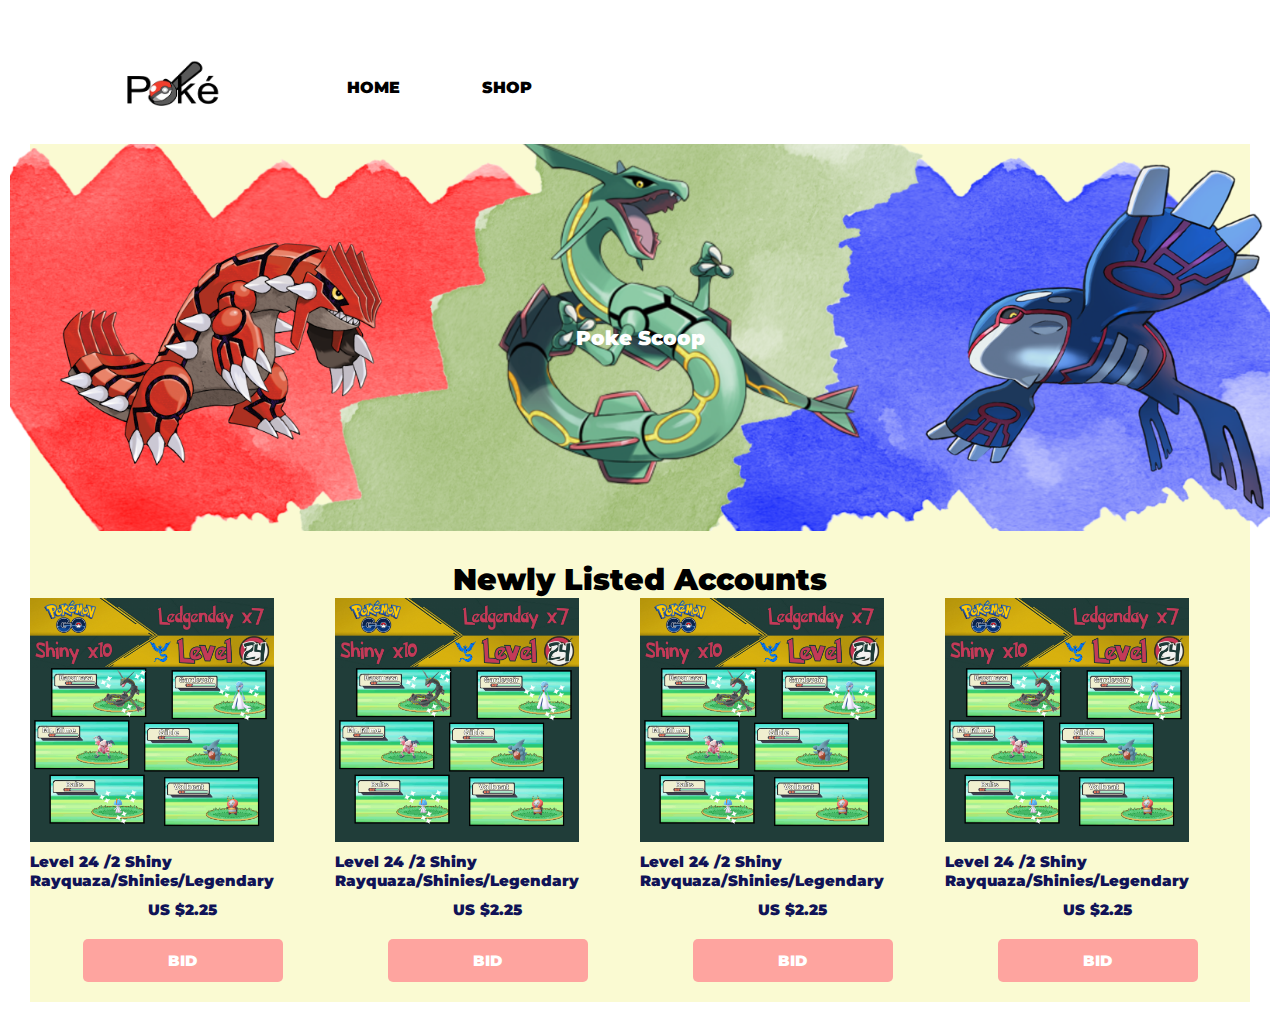
==== index.html @ 67dfd5e0 "Update" ====
<!DOCTYPE html>
<html lang="en" >
<head>
  <meta charset="UTF-8">
  <title>Poké Scoop Store | Home</title>
  <link rel='stylesheet' href='https://cdnjs.cloudflare.com/ajax/libs/font-awesome/5.8.1/css/all.css'>
<link rel="stylesheet" href="./style.css">
</head>
<body>
<!-- partial:index.partial.html -->
<!DOCTYPE html>
<html lang="en">

<head>
  <meta charset="utf-8">
  <title>Poké Scoop Store | Home</title>
</head>

<body>
  <div class= "container">
  <header>
  <!--Top Navigation Menu-->
    <nav>
      <ul>
        <li id='logo'><a href="index.html"><img src="scoop2.png" alt="Home" height="50px" width="100px"></a></li>
        <li><a href="index.html">Home</a></li>
        <li><a href="shop.html">Shop</a></li>
        <li class="hide"></li>
        <li><a href="#"></a></li>
        <li><a href="#"></a></li>
        <li><a href="#"></a></li>
        <li><a href="#"></a></li>
      </ul>
    </nav>
 <!--end of top navigation menu and banner-->
 </header>

 <!--content section-->
  <main>
    <div class="banner">
      <img src="bg.png" alt="Banner Disc" width="103.2%">
      <div class="layout">Poke Scoop</div>
    </div>
    <div class="container">
      <div class="deal"> Newly Listed Accounts </div>
      <div class="row">
        <div class="column">
          <img src="accounts/rallynail.jpg" alt="img desc" width="80%">
            <p>Level 24 /2 Shiny Rayquaza/Shinies/Legendary</p>
            <p>US $2.25</p>
            <button>Bid</button>
        </div>

        <div class="column">
          <img src="accounts/rallynail.jpg" alt="img desc" width="80%">
            <p>Level 24 /2 Shiny Rayquaza/Shinies/Legendary</p>
            <p>US $2.25</p>
            <button>Bid</button>
        </div>

        <div class="column">
          <img src="accounts/rallynail.jpg" alt="img desc" width="80%">
            <p>Level 24 /2 Shiny Rayquaza/Shinies/Legendary</p>
            <p>US $2.25</p>
            <button>Bid</button>
        </div>

        <div class="column">
          <img src="accounts/rallynail.jpg" alt="img desc" width="80%">
            <p>Level 24 /2 Shiny Rayquaza/Shinies/Legendary</p>
            <p>US $2.25</p>
            <button>Bid</button>
        </div>
      </div>
    </div>


    <!--/container-->

  </main>
  <footer></footer>
</body>

</html>
<!-- partial -->

</body>
</html>
---- style.css ----
@import url("https://fonts.googleapis.com/css?family=Montserrat");
/*colour code: #f7f7f7, #fea49f, #ffffff, #101357, #fea49f*/

/*global styling for elements in main and body unless overwritten*/

* {
  margin: 0;
  padding: 0;
  box-sizing: border-box;
}

body {
  font-family: "Montserrat", sans-serif;
  font-weight: 1000;
  height: 100%;
  padding: 30px;
  background-color: #ffffff;
}

main{
  background-color:#FAFAD2;
}

/*styling for top navigation menu*/

header nav ul{
  display: flex;
  list-style-type: none;
  flex-wrap: wrap;
  justify-content: space-around;
  padding: 10px;
}

header nav li{
  margin: 10px;
  display: flex;
  flex: 1;
  align-items: center;
  justify-content: center;
  text-transform: uppercase;
  border-radius: 5px;
}

header a{
  text-decoration: none;
  color: #000000;
}

.hide{
  visibility: hidden;
}

#logo {
  flex: 2;
  color: #ffffff;
  padding: 10px;
  text-transform: none;
  border-radius: 5px;
}

/*styling for main content*/
.banner{
  display: flex;
  justify-content: center;
  align-items: center;
  padding-bottom: 20px;
}

.column {
  display: flex;
  flex-flow: column wrap;
  align-content: center;
  align-items: flex-start;
  flex: 1;
  font-size: 15px;
}

.row{
	display: flex;
  flex-flow: row wrap;
}

.deal{
  font-size: 30px;
  margin-top: 10px;
  margin-left: auto;
  margin-right: auto;
  margin-bottom: auto;
  align-items: center;
  text-align: center;
}

button{
  font-size: 15px;
  width: 200px;
  padding: 12px;
  color: #ffffff;
  font-weight: 1000;
  cursor: pointer;
  border-radius: 5px;
  border: none;
  background-color: #fea49f;
  font-family: "Montserrat", sans-serif;
  text-transform: uppercase;
  margin-top: 20px;
  margin-bottom: 20px;
  margin-left: auto;
  margin-right: auto;
}

main p{
  color: #101357;
  margin-top: 10px;
  margin-left: auto;
  margin-right: auto;
  margin-bottom: auto;
}

.layout{
  position: absolute;
  color: #ffffff;
  font-size: 20px;
}
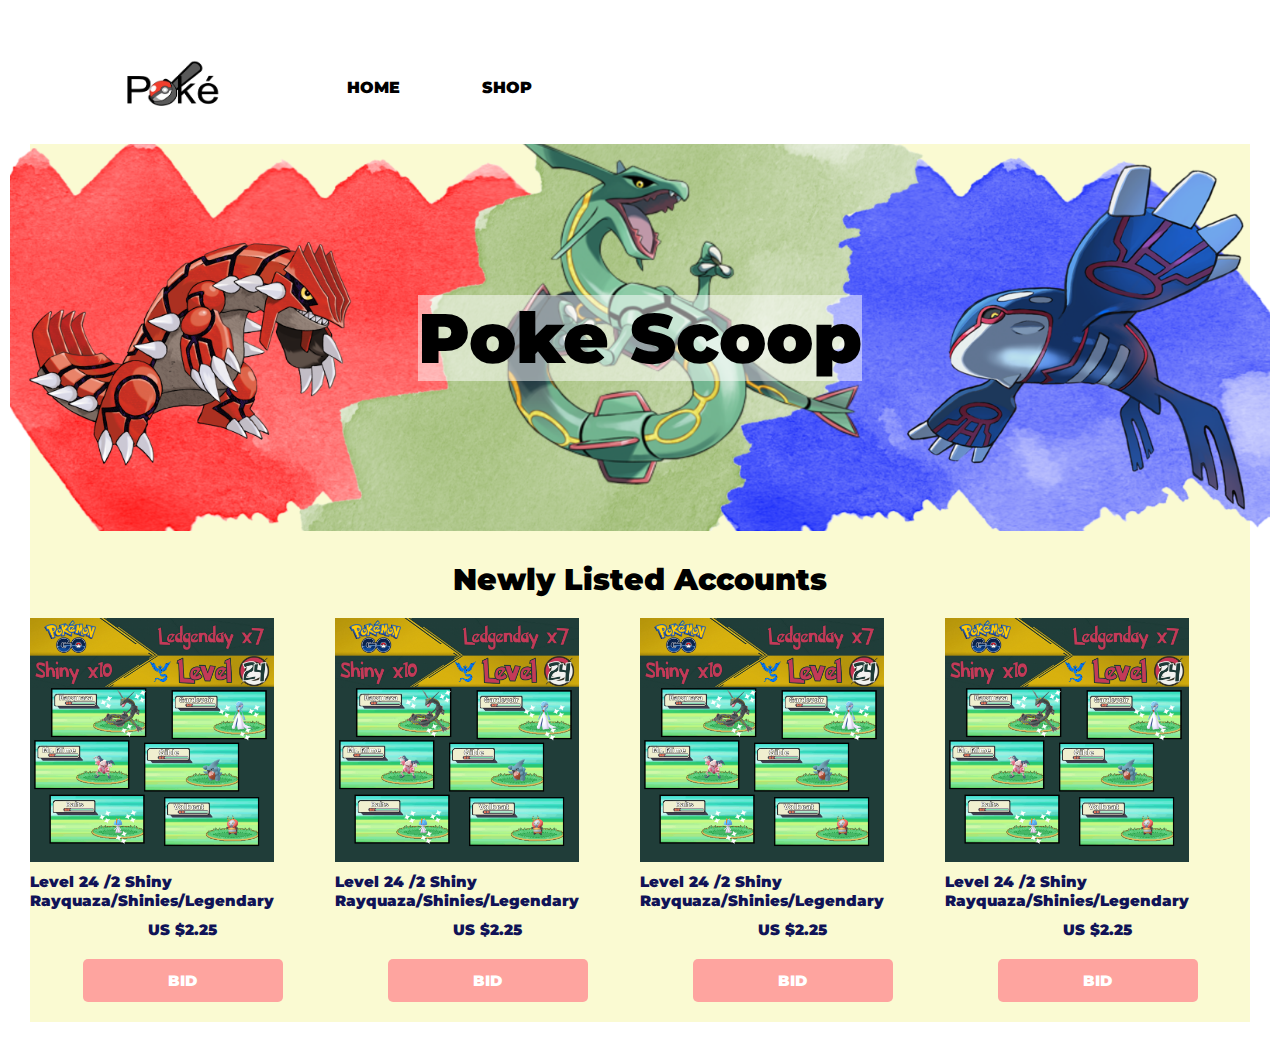
==== commit c8fab090: "Clean up" ====
--- a/index.html
+++ b/index.html
@@ -9,10 +9,10 @@
 <body>
 <!-- partial:index.partial.html -->
 <!DOCTYPE html>
-<html lang="en">
-
+<html lang="en" >
 <head>
   <meta charset="utf-8">
+  <meta name="viewport" content="width=device-width, initial-scale=1.0">
   <title>Poké Scoop Store | Home</title>
 </head>
 
@@ -40,6 +40,7 @@
     <div class="banner">
       <img src="bg.png" alt="Banner Disc" width="103.2%">
       <div class="layout">Poke Scoop</div>
+    <br>
     </div>
     <div class="container">
       <div class="deal"> Newly Listed Accounts </div>
--- a/style.css
+++ b/style.css
@@ -85,7 +85,7 @@
   margin-top: 10px;
   margin-left: auto;
   margin-right: auto;
-  margin-bottom: auto;
+  margin-bottom: 20px;
   align-items: center;
   text-align: center;
 }
@@ -118,6 +118,7 @@
 
 .layout{
   position: absolute;
-  color: #ffffff;
-  font-size: 20px;
+  color: #000000;
+  font-size: 70px;
+  background: rgba(255, 255, 255, 0.5);
 }
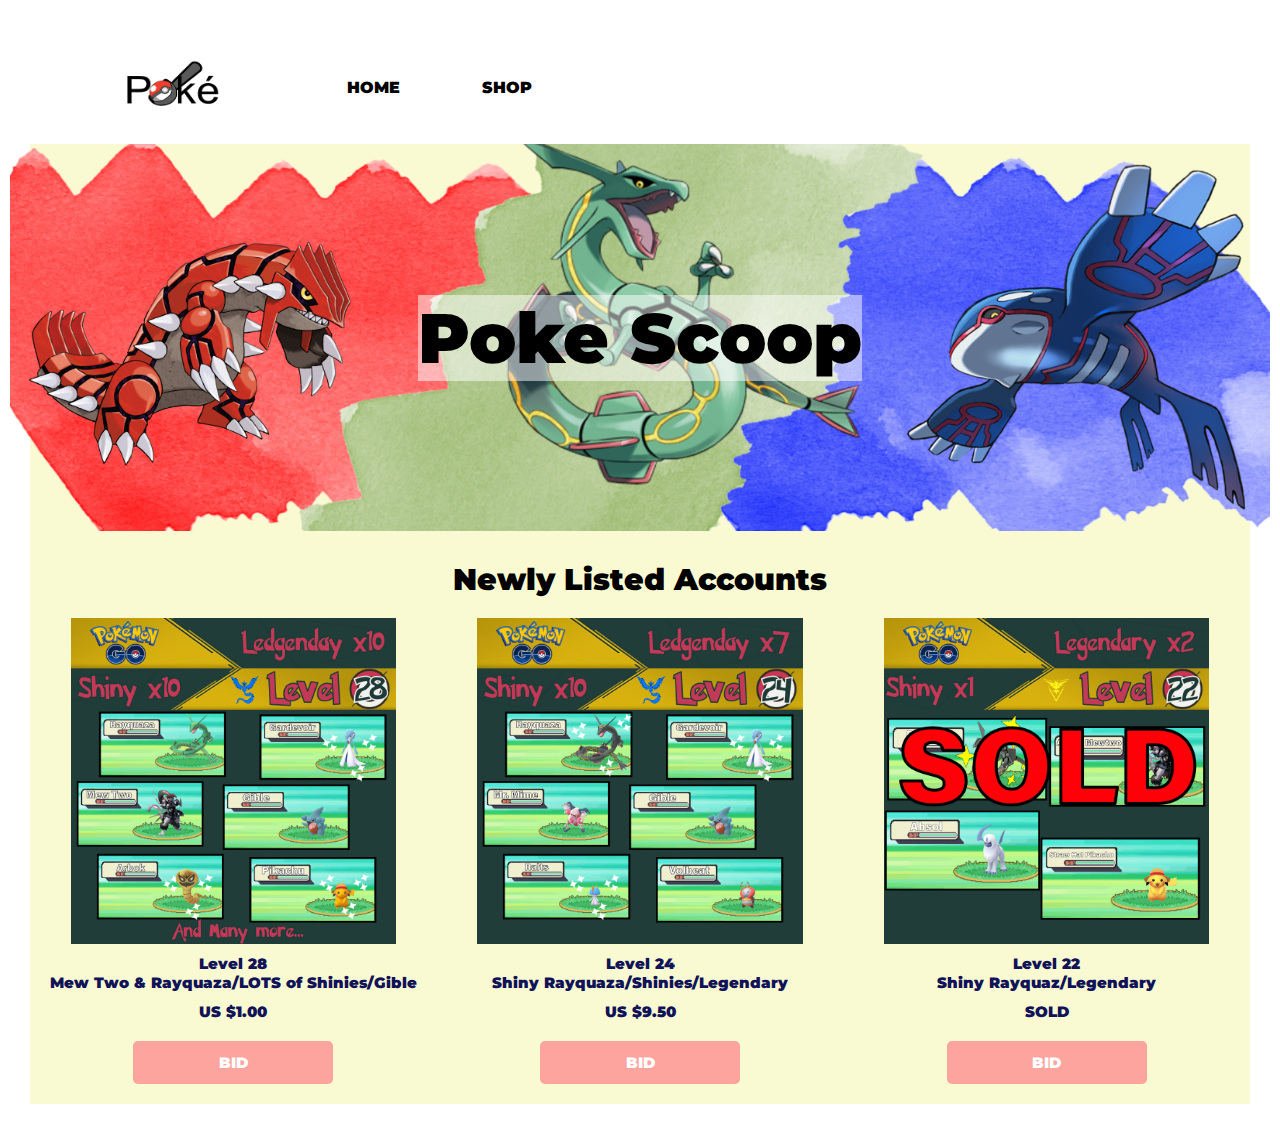
==== commit 31b87f3b: "Clening up home page" ====
--- a/index.html
+++ b/index.html
@@ -2,6 +2,7 @@
 <html lang="en" >
 <head>
   <meta charset="UTF-8">
+  <meta name="viewport" content="width=device-width, initial-scale=1.0">
   <title>Poké Scoop Store | Home</title>
   <link rel='stylesheet' href='https://cdnjs.cloudflare.com/ajax/libs/font-awesome/5.8.1/css/all.css'>
 <link rel="stylesheet" href="./style.css">
@@ -46,33 +47,31 @@
       <div class="deal"> Newly Listed Accounts </div>
       <div class="row">
         <div class="column">
-          <img src="accounts/rallynail.jpg" alt="img desc" width="80%">
-            <p>Level 24 /2 Shiny Rayquaza/Shinies/Legendary</p>
-            <p>US $2.25</p>
+          <img src="accounts/kallynail.jpg" alt="img desc" width="80%">
+            <p>Level 28
+              <br>
+              Mew Two & Rayquaza/LOTS of Shinies/Gible</p>
+            <p>US $1.00</p>
             <button>Bid</button>
         </div>
 
         <div class="column">
           <img src="accounts/rallynail.jpg" alt="img desc" width="80%">
-            <p>Level 24 /2 Shiny Rayquaza/Shinies/Legendary</p>
-            <p>US $2.25</p>
+            <p>Level 24
+              <br>
+              Shiny Rayquaza/Shinies/Legendary</p>
+            <p>US $9.50</p>
             <button>Bid</button>
         </div>
 
         <div class="column">
-          <img src="accounts/rallynail.jpg" alt="img desc" width="80%">
-            <p>Level 24 /2 Shiny Rayquaza/Shinies/Legendary</p>
-            <p>US $2.25</p>
+          <img src="accounts/uallynails.jpg" alt="img desc" width="80%">
+            <p>Level 22
+              <br>
+            Shiny Rayquaz/Legendary</p>
+            <p>SOLD</p>
             <button>Bid</button>
         </div>
-
-        <div class="column">
-          <img src="accounts/rallynail.jpg" alt="img desc" width="80%">
-            <p>Level 24 /2 Shiny Rayquaza/Shinies/Legendary</p>
-            <p>US $2.25</p>
-            <button>Bid</button>
-        </div>
-      </div>
     </div>
 
 
--- a/style.css
+++ b/style.css
@@ -73,6 +73,9 @@
   align-items: flex-start;
   flex: 1;
   font-size: 15px;
+  margin: auto;
+  align-items: center;
+  text-align: center;
 }
 
 .row{
@@ -85,9 +88,10 @@
   margin-top: 10px;
   margin-left: auto;
   margin-right: auto;
-  margin-bottom: 20px;
+  margin-bottom: 0px;
   align-items: center;
   text-align: center;
+  padding-bottom:20px;
 }
 
 button{
@@ -122,3 +126,34 @@
   font-size: 70px;
   background: rgba(255, 255, 255, 0.5);
 }
+@media only screen and (min-width: 1024px) {
+  .last img{
+    width: 55%;
+  }
+  .column{
+    margin: auto;
+    padding: 0px;
+    align-items: center;
+    text-align: center;
+  }
+}
+@media only screen and (min-width: 600px){
+.last{
+  width: 33%;
+}
+}
+
+@media only screen and (max-width: 600px) {
+.column {
+margin: auto;
+padding: 0px;
+align-items: center;
+text-align: center;
+}
+.layout{
+  font-size: 40px;
+}
+.deal{
+  font-size: 20px;
+}
+}
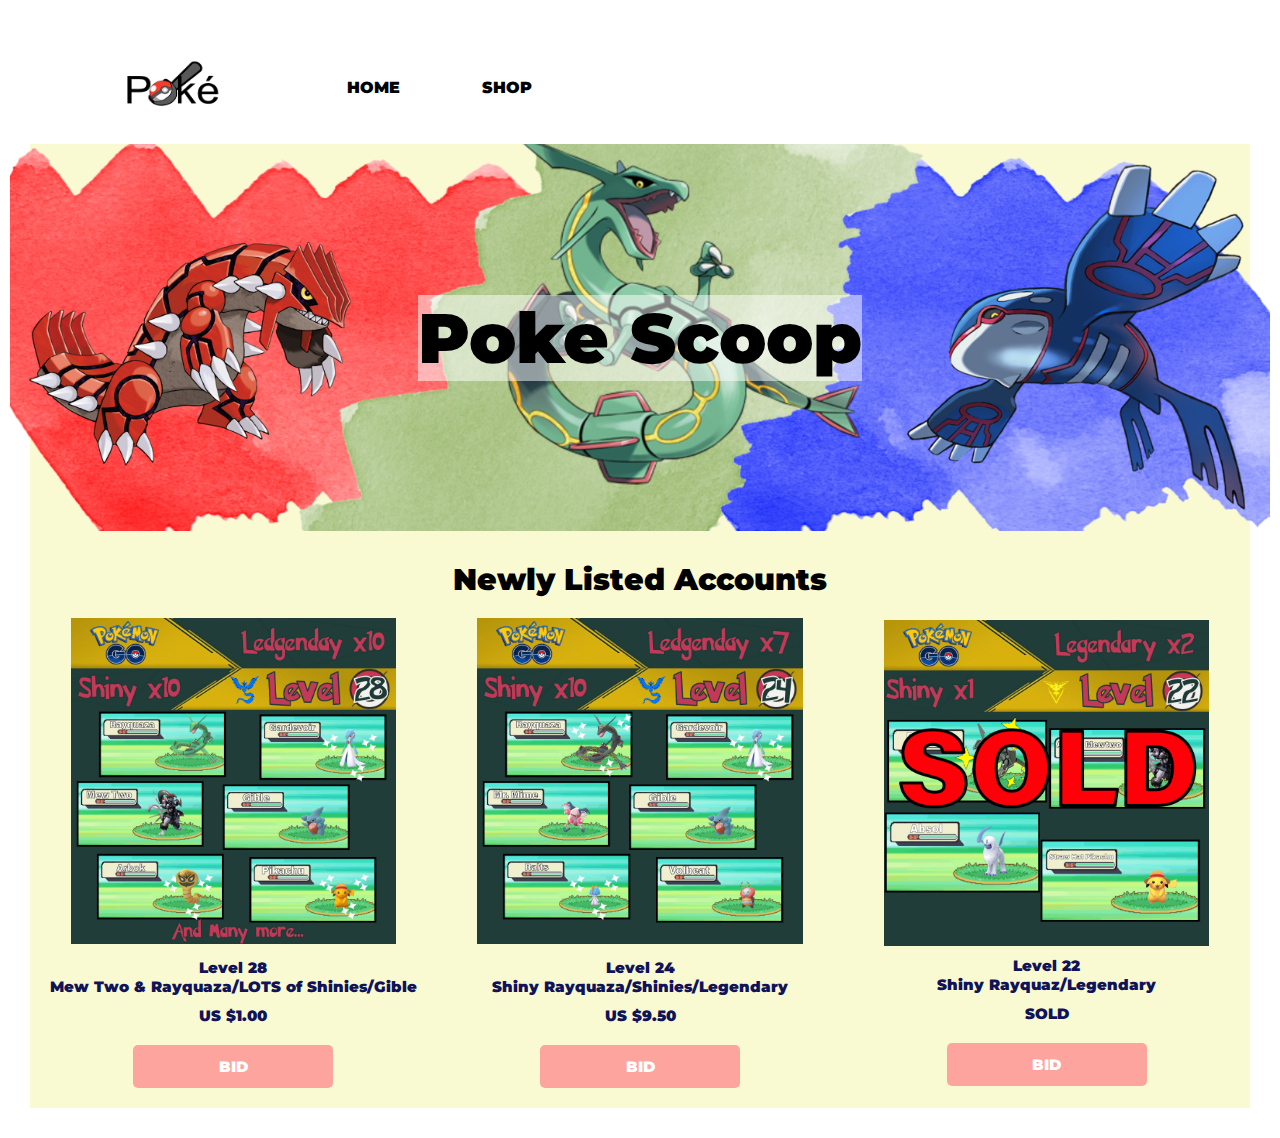
==== commit dbbfca59: "rallypogo.html LIVE" ====
--- a/index.html
+++ b/index.html
@@ -47,21 +47,21 @@
       <div class="deal"> Newly Listed Accounts </div>
       <div class="row">
         <div class="column">
-          <img src="accounts/kallynail.jpg" alt="img desc" width="80%">
+        <a href="kallypogo.html">  <img src="accounts/kallynail.jpg" alt="img desc" width="80%"></a>
             <p>Level 28
               <br>
               Mew Two & Rayquaza/LOTS of Shinies/Gible</p>
             <p>US $1.00</p>
-            <button>Bid</button>
+            <a href="kallypogo.html"><button>Bid</button></a>
         </div>
 
         <div class="column">
-          <img src="accounts/rallynail.jpg" alt="img desc" width="80%">
+          <a href="rallypogo.html"><img src="accounts/rallynail.jpg" alt="img desc" width="80%"></a>
             <p>Level 24
               <br>
               Shiny Rayquaza/Shinies/Legendary</p>
             <p>US $9.50</p>
-            <button>Bid</button>
+            <a href="rallypogo.html"><button>Bid</button></a>
         </div>
 
         <div class="column">
--- a/style.css
+++ b/style.css
@@ -94,6 +94,8 @@
   padding-bottom:20px;
 }
 
+
+
 button{
   font-size: 15px;
   width: 200px;
@@ -120,26 +122,55 @@
   margin-bottom: auto;
 }
 
+.info1{
+  margin: auto;
+  text-align: left;
+  align-items: center;
+  padding-bottom: 10px;
+  padding-top: 10px;
+}
+.info2{
+  margin: auto;
+  text-align: left;
+  align-items:center;
+  padding-bottom: 10px;
+  padding-top: 10px;
+}
+table{
+  width: 120%;
+}
+
+table, th, td {
+  border: 1px solid black;
+  border-collapse: collapse;
+}
+th, td {
+  padding: 5px;
+  text-align: left;
+  width: auto;
+}
+table img{
+  margin: auto;
+  align-items: center;
+  text-align: center;
+}
+
 .layout{
   position: absolute;
   color: #000000;
   font-size: 70px;
   background: rgba(255, 255, 255, 0.5);
 }
-@media only screen and (min-width: 1024px) {
-  .last img{
-    width: 55%;
-  }
-  .column{
-    margin: auto;
-    padding: 0px;
-    align-items: center;
-    text-align: center;
+
+@media only screen and (max-width: 1440px){
+  table{
+    width: 130%;
   }
 }
-@media only screen and (min-width: 600px){
-.last{
-  width: 33%;
+
+@media only screen and (max-width: 1024px){
+table{
+  width: 100%;
 }
 }
 
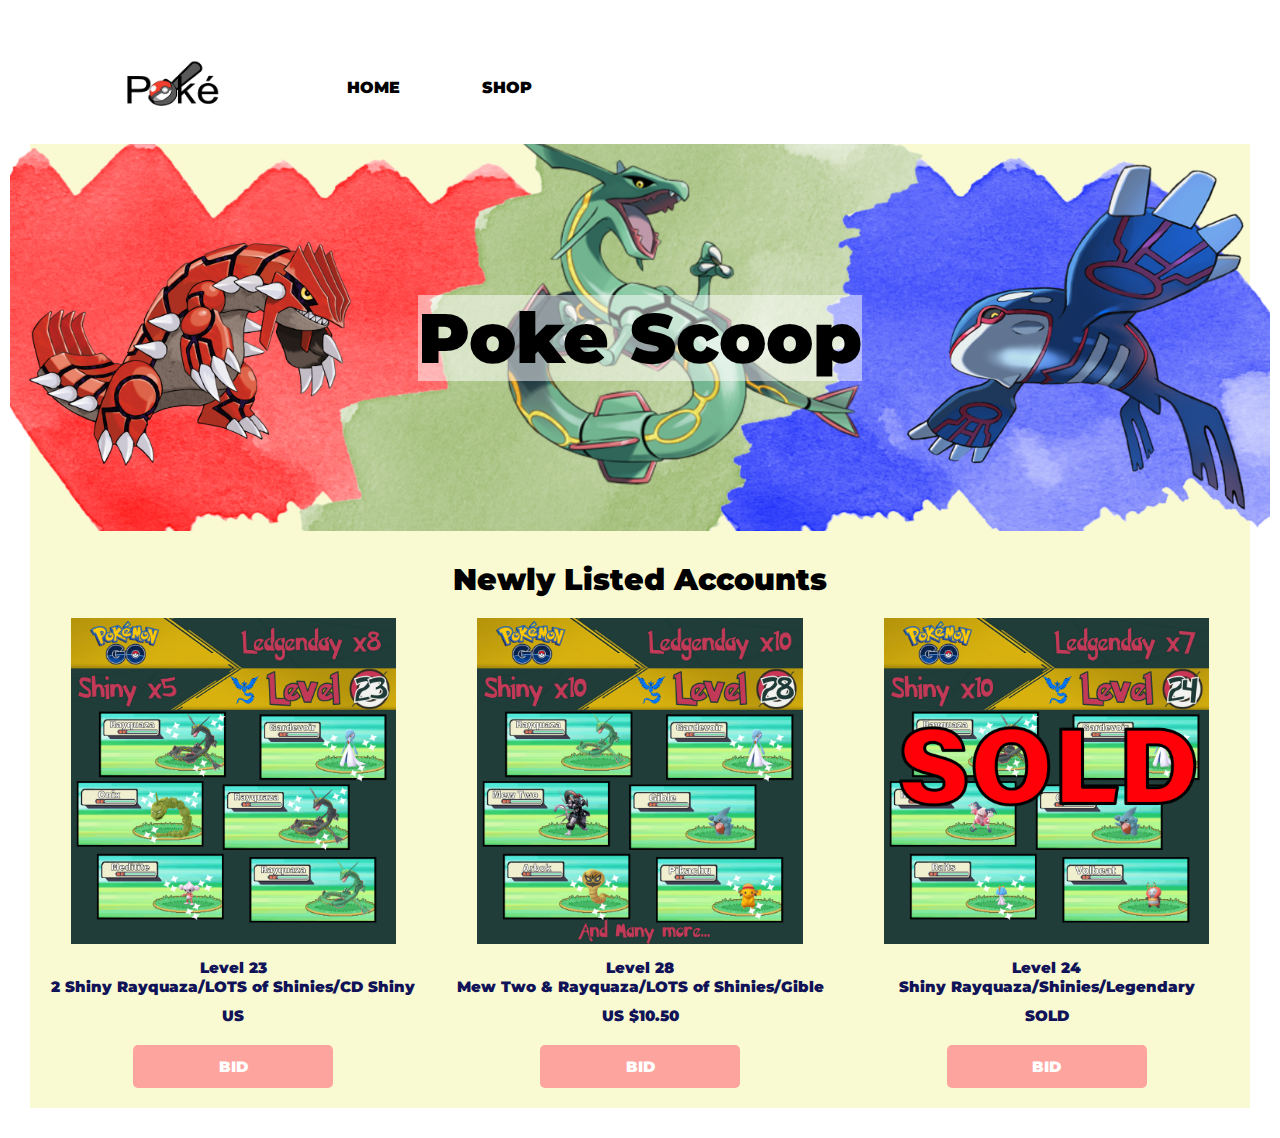
==== commit 761290f7: "Adding touches" ====
--- a/index.html
+++ b/index.html
@@ -47,30 +47,32 @@
       <div class="deal"> Newly Listed Accounts </div>
       <div class="row">
         <div class="column">
+          <a href=".html"><img src="accounts/lallynail.jpg" alt="img desc" width="80%"></a>
+            <p>Level 23
+              <br>
+              2 Shiny Rayquaza/LOTS of Shinies/CD Shiny
+              </p>
+            <p>US</p>
+            <a href=".html"><button>Bid</button></a>
+        </div>
+
+        <div class="column">
         <a href="kallypogo.html">  <img src="accounts/kallynail.jpg" alt="img desc" width="80%"></a>
             <p>Level 28
               <br>
               Mew Two & Rayquaza/LOTS of Shinies/Gible</p>
-            <p>US $1.00</p>
+            <p>US $10.50</p>
             <a href="kallypogo.html"><button>Bid</button></a>
         </div>
 
+
         <div class="column">
-          <a href="rallypogo.html"><img src="accounts/rallynail.jpg" alt="img desc" width="80%"></a>
+          <a href="rallypogo.html"><img src="accounts/rallynails.jpg" alt="img desc" width="80%"></a>
             <p>Level 24
               <br>
               Shiny Rayquaza/Shinies/Legendary</p>
-            <p>US $9.50</p>
+            <p>SOLD</p>
             <a href="rallypogo.html"><button>Bid</button></a>
-        </div>
-
-        <div class="column">
-          <img src="accounts/uallynails.jpg" alt="img desc" width="80%">
-            <p>Level 22
-              <br>
-            Shiny Rayquaz/Legendary</p>
-            <p>SOLD</p>
-            <button>Bid</button>
         </div>
     </div>
 
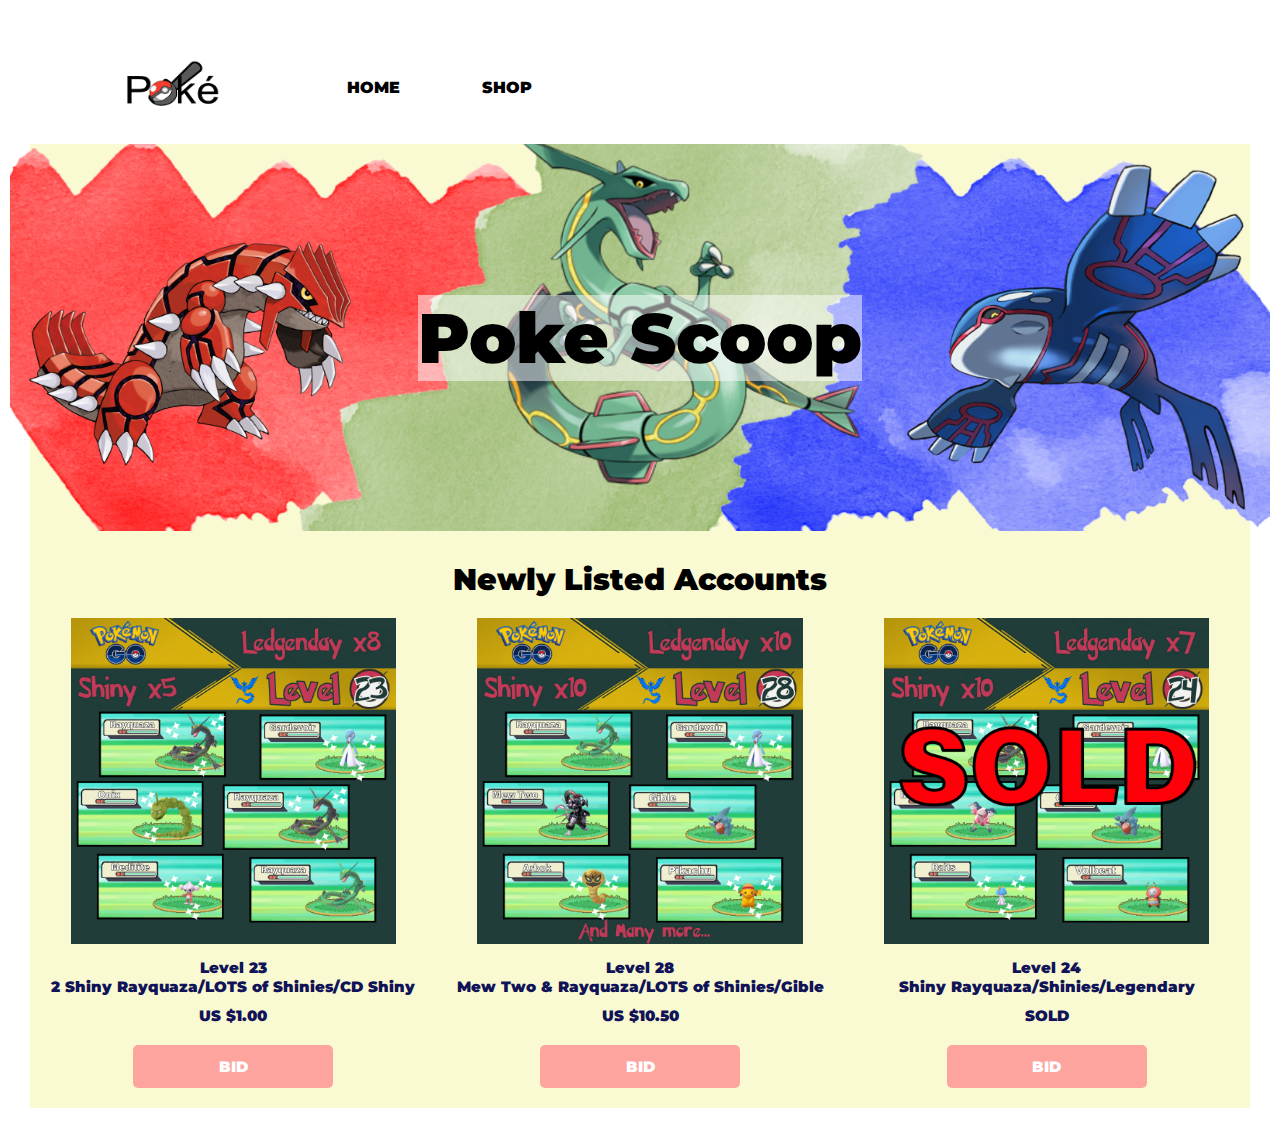
==== commit 392f4d94: "added amount to homepage" ====
--- a/index.html
+++ b/index.html
@@ -47,13 +47,13 @@
       <div class="deal"> Newly Listed Accounts </div>
       <div class="row">
         <div class="column">
-          <a href=".html"><img src="accounts/lallynail.jpg" alt="img desc" width="80%"></a>
+          <a href="lallypogo.html"><img src="accounts/lallynail.jpg" alt="img desc" width="80%"></a>
             <p>Level 23
               <br>
               2 Shiny Rayquaza/LOTS of Shinies/CD Shiny
               </p>
-            <p>US</p>
-            <a href=".html"><button>Bid</button></a>
+            <p>US $1.00</p>
+            <a href="lallypogo.html"><button>Bid</button></a>
         </div>
 
         <div class="column">
